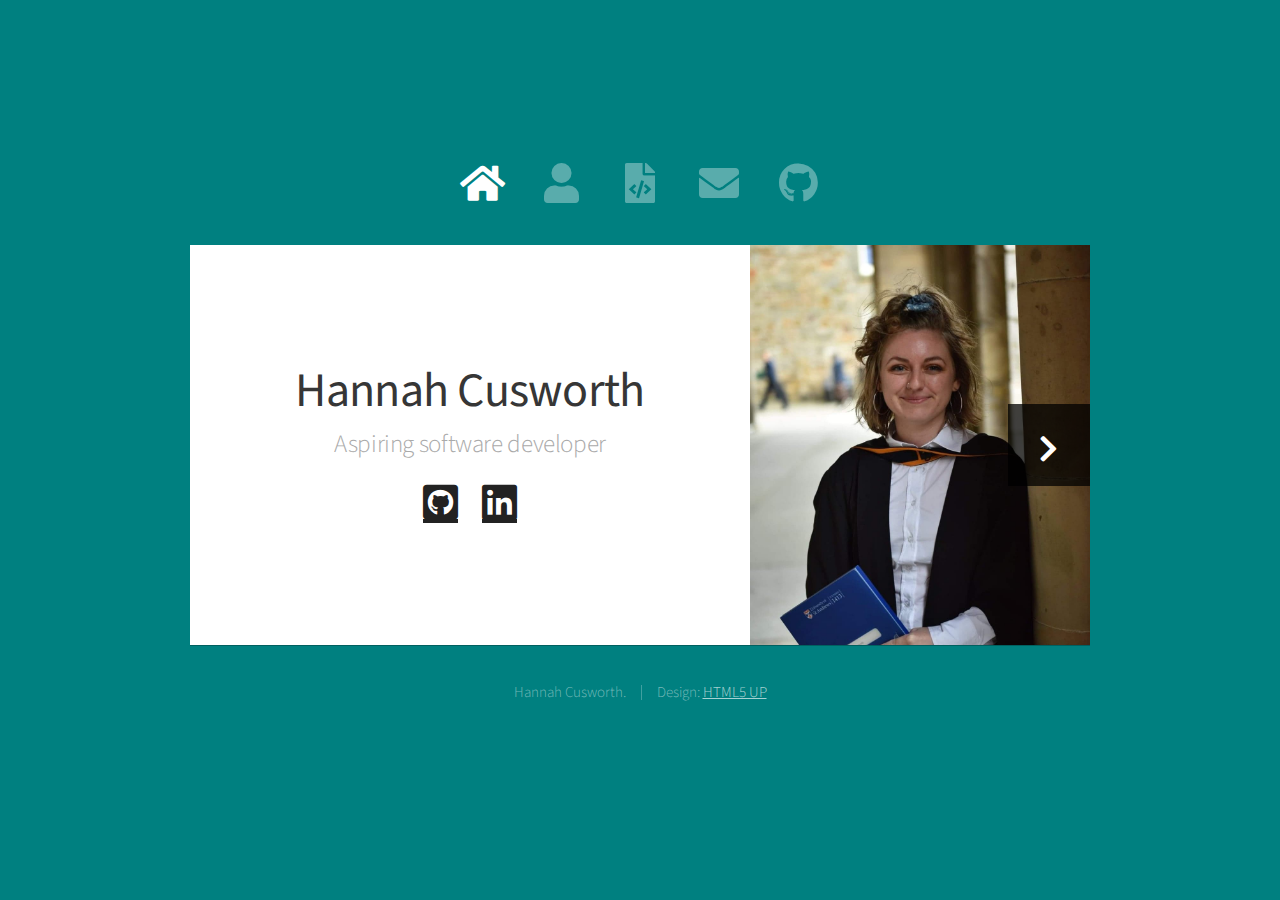
==== index.html @ 57ded495 "Changed links to demo and code to icons." ====
<!DOCTYPE HTML>
<!--
	Astral by HTML5 UP
	html5up.net | @ajlkn
	Free for personal and commercial use under the CCA 3.0 license (html5up.net/license)
-->
<html>
	<head>
		<title>Hannah Cusworth</title>
		<meta charset="utf-8" />
		<meta name="viewport" content="width=device-width, initial-scale=1, user-scalable=no" />
		<link rel="stylesheet" href="assets/css/main.css" />
		<link rel="shortcut icon" type="image/png" href="images/favicon.ico"/>
		<noscript><link rel="stylesheet" href="assets/css/noscript.css" /></noscript>
	</head>
	<body class="is-preload">

		<!-- Wrapper-->
			<div id="wrapper">

				<!-- Nav -->
					<nav id="nav">
						<a href="#" class="icon solid fa-home"><span>Home</span></a>
						<a href="#about" class="icon solid  fa-user"><span>About</span></a>
						<a href="#work" class="icon solid fa-file-code"><span>Work</span></a>
		
						<a href="#contact" class="icon solid fa-envelope"><span>Contact</span></a>
						<a href="https://github.com/hannah-cusworth" class="icon brands  fa-github"><span>GitHub</span></a>
						
					</nav>

				<!-- Main -->
					<div id="main">

						<!-- Me -->
							<article id="home" class="panel intro">
								<header>
									<h1 class="title">Hannah Cusworth</h1>
									<p class="title">Aspiring software developer</p>
									<div class="icon-box">
									
										<a href="https://github.com/hannah-cusworth" class="icon_home icons fab fa-github-square fa-2x"></a>
										<a href="https://www.linkedin.com/in/hannah-cusworth-ba24771a6/" class="icon_home icons fab fa-linkedin fa-2x"></a>
									
									</div>

								</header>
								<a href="#about" class="jumplink pic">
									<span class="arrow icon solid fa-chevron-right"><span>See my work</span></span>
									<img src="images/graduation.jpg" alt="" />
								</a>
							</article>
						<!-- About -->
						<article id="about" class="panel">
							<header>
								<h1>
								   <i class="icon solid fa-user"></i> 
								   <span class="headings">About</span>
							   </h1>
						   </header>	
							<hr>
							<div class="row">
								<div class="col-7 col-12-medium">															
										<p class="main">
											I'm a history graduate and self-taught programmer currently 
											looking for my first job in the technology sector. Having spent 
											the last few months self-teaching, I'm particularly excited to 
											understand how software is developed in a commercial setting and 
											learn from the expertise of other developers.  	
										</p>
										<p class="main">
											I first caught the software bug when I challenged myself to 
											build a website about my Master's thesis. Intrigued, I enrolled 
											on Harvard's Introduction to Computer Science program online, 
											which aims to teach its students to how to think algorithmically 
											and solve problems efficiently over the course of 8 weeks.
										</p>
										<p class="main">
											Initially, I thought coding might be a challenging new hobby but  
											by the time I finished the course, I had come to realise that 
											programming in fact offered me everything I was looking for 
											in a career: the opportunity to learn something new every day, 
											a collaborative work setting and develop a set of skills with 
											endless problem solving potential. 
										</p>					
										<p class="main">
											Thank you for taking the time to look at my work, I really appreciate it.
										</p>
								</div>
								
								<div class="col-5 col-12-medium">
									
										<div class="col-6-medium about_col">
											<h3>
												<i class="icon solid fa-graduation-cap"></i> 
												<span class="headings">Education</span>
											</h3>
											<div class="info">
												<h6>University of St Andrews <span>2018-2019</span></h6> 
												<p>Master's Modern History <span>Merit</span></p>
												<h6>University of Cambridge <span>2014-2018</span></h6>
												<p>BA (Hons) History and Law <span>First</span></p>
												<h6>Wilmslow High School <span>2012-2014</span></h6>
												<p style="margin: 0">A-Levels: <span>Maths (A); Chemistry (A); </span></p>
												<p ><span id="alevels">History (A*); English Lit (A)</span></p>
											</div>
										</div>
										



									
									<div class="col-6-medium" id="courses">
										<h3><i class="icon solid fa-laptop-code"></i><span class="headings">CS Courses</span></h3>
										<div class="info">
											<h6>CS50's Introduction to Computer Science 
												
											</h6>
											<p>
												HarvardX Online <a href="https://cs50.harvard.edu/x/2020/syllabus/">Syllabus</a>
											</p>
											<h6>CS50 Web Programming with Python and Javascript 	
											</h6>
											<p>
												HarvardX Online <a href="https://cs50.harvard.edu/web/"> Syllabus</span></a> 
											</p>
										</div>
									</div>
								
									<div class="col-12-medium">
										<div  id="about-icon-box">
										
											<div class="icon-boxes col-12">
												<a href="https://github.com/hannah-cusworth" class="icons fab fa-github-square fa-2x"></a>
											</div>
											<div class="icon-boxes">
												<a href="https://www.linkedin.com/in/hannah-cusworth-ba24771a6/" class="icons fab fa-linkedin fa-2x"></a>
											</div>
											<div class="icon-boxes" >
												<button>Download CV</button>
											</div>
									</div>
								</div>
							</div>
						</div>
							
							
						</article>
						<!-- Work -->
							<article id="work" class="panel">
								<header>
									<h1>
										<i class="icon solid fa-file-code"></i> 
										<span class="headings">Work</span>
									</h1>
								</header>
								<hr>
								
								<h2 class="project-title">Job Manager
									<a class="tooltip" href="https://cml-job-manager.herokuapp.com/login?next=/">
										<img class="links" id="demolink" type="image/png" src="images/icons/icons8-link-52.png">
										<span class="tooltiptext">Demo</span>
									</a>
									<a class="tooltip" href="https://github.com/hannah-cusworth/CML-job-manager">
										<img class="links" type="image/png" src="images/icons/icons8-inspect-code-50.png">
										<span class="tooltiptext">Code</span>
									</a>
									
								<span class="technologies">
									<img class="tech" type="image/png" src="images/icons/icons8-python-50-2.png">
									<img class="tech" type="image/png" src="images/icons/icons8-django-50.png">
									<img class="tech" type="image/png" src="images/icons/icons8-postgresql-50.png">
									<img class="tech"type="image/png" src="images/icons/icons8-javascript-50.png">
									<img class="tech" type="image/png" src="images/icons/icons8-jquery-50.png">
								 </span>
								</h2> 
									<p class="main">
										This is a job management web application that I built for my Dad who works as a locksmith. 
										He needed a way of collecting and organising the details of his clients, addresses and job descriptions in one place. 
									</p>
									<p class="main">
										The software performs three main functions: it allows new clients to submit their contact information, address details
										and job description in a standardised format; tracks the status of jobs, and; provides an interface for editing, searching
										and exploring the relational data in an intutive way. 
									</p>
									
									
									
									
									<!-- Slideshow container -->
									
									<div class="slideshow-container">

									<!-- Full-width images with number and caption text -->
									<div class="mySlides fade">
									<div class="numbertext">Authentication</div>
									<img src="images/gifs/authentication.gif" style="width:100%">
									
									</div>
									
									
									<div class="mySlides fade">
									<div class="numbertext">Forms</div>
									<img src="images/gifs/form.gif" style="width:100%">
									
									</div>
									
									<div class="mySlides fade">
									<div class="numbertext">Job Status</div>
									<img src="images/gifs/status.gif" style="width:100%">
									
									</div>

									<div class="mySlides fade">
										<div class="numbertext">Detail Pages</div>
										<img src="images/gifs/editing.gif" style="width:100%">
										
									</div>

									<div class="mySlides fade">
										<div class="numbertext">Search</div>
										<img src="images/gifs/search.gif" style="width:100%">
										
									</div>
									
								
									<!-- Next and previous buttons -->
									<a class="prev" onclick="plusSlides(-1)">&#10094;</a>
									<a class="next" onclick="plusSlides(1)">&#10095;</a>
								</div>
								
								
								<!-- The dots/circles -->
								<div style="text-align:center">
									<span class="dot" onclick="currentSlide(1)"></span>
									<span class="dot" onclick="currentSlide(2)"></span>
									<span class="dot" onclick="currentSlide(3)"></span>
									<span class="dot" onclick="currentSlide(4)"></span>
									<span class="dot" onclick="currentSlide(5)"></span>
								</div>
								

								<!-- Text box-->
								<!-- one -->
								<div class="caption"> 
									<p>
										<span class="caption_head">Authentication:</span> Built using Django's out-of-the-box authentication system. Login is required for all pages except the new job form. No 'sign up'/'forgot password' functionality - all authentication will be controlled by site administrator.
									</p>
								</div>
								<!-- two -->
								<div class="caption"> 
									<p>
										<span class="caption_head">Form:</span> Built using Django's ModelForms. Form validation requires a valid UK postcode and contact number. Billing address form is optional.
									</p>
								</div>
								<!-- three -->
								<div class="caption">
									<p>
										<span class="caption_head">Job status:</span> Jobs can be moved between the 'Inbox', 'Current' and 'Archived' pages without reloading the page. Each entry can be clicked to open a details page in a new window.
									</p>
								</div>
								<!-- four -->
								<div class="caption">
									<p>
										<span class="caption_head">Detail Pages</span> Client-submitted data is editable. User can navigate between associated jobs, addresses and clients without closing the window.
									</p>
								</div>
								<!-- five -->
								<div class="caption">
									<p>
										<span class="caption_head">Search:</span>User can search by person, address or job from within one page. Jobs are searchable by the details the associated address or client fields.
									</p>
								</div>
							<br>	
							

							<h2 class="project-title">Maze Generator Visualizer
								<a class="tooltip" href="https://cml-job-manager.herokuapp.com/login?next=/">
									<img class="links" id="demolink" type="image/png" src="images/icons/icons8-link-52.png">
									<span class="tooltiptext">Demo</span>
								</a>
								<a class="tooltip" href="https://github.com/hannah-cusworth/CML-job-manager">
									<img class="links" type="image/png" src="images/icons/icons8-inspect-code-50.png">
									<span class="tooltiptext">Code</span>
								</a>
								<span class="technologies">
									<img class="tech" type="image/png" src="images/icons/icons8-python-50-2.png">
								</span>
							</h2>

							<p class="main">
								This project was inspired by a <a href="https://bost.ocks.org/mike/algorithms/">blog post</a> about visualizing algorithms by Mark Bostock, which uses a javascript library he created called D3.js to create highly aesthetic representations of how different algorithms execute. To create my own visualisations in Python, I chose to use Pygame because I wanted the tool to be interactive. I also drew upon James Buck's very helpful <a href="http://weblog.jamisbuck.org/2011/2/7/maze-generation-algorithm-recap">curation of different maze alogrithms</a>.
							</p>
								<br>
								<iframe src="https://trinket.io/embed/pygame/4ee05dd155?toggleCode=true" width="100%" height="600" frameborder="0" marginwidth="0" marginheight="0" allowfullscreen></iframe>

														
							</article>
						
						
						
						<!-- Contact -->
							<article id="contact" class="panel">
								<header>
									<h1>
										<i class="icon solid fa-envelope"></i> 
										<span class="headings">Contact</span>
									</h1>
								</header>
								<hr>
								<form id="contactform" action="https://formspree.io/xbjapvaq" method="POST">
									<div>
										<div class="row">
											<div class="col-6 col-12-medium">
												<input type="text" name="name" placeholder="Name" />
											</div>
											<div class="col-6 col-12-medium">
												<input type="text" name="email" placeholder="Email" />
											</div>
											<div class="col-12">
												<input type="text" name="subject" placeholder="Subject" />
											</div>
											<div class="col-12">
												<textarea name="message" placeholder="Message" rows="6"></textarea>
												
											</div>
											<div class="col-12">
												<input type="submit" value="Submit" />
											</div>
										</div>
									</div>
								</form>
							</article>

					</div>

				<!-- Footer -->
					<div id="footer">
						<ul class="copyright">
							<li> Hannah Cusworth.</li><li>Design: <a href="http://html5up.net">HTML5 UP</a></li>
						</ul>
					</div>

			</div>

		<!-- Scripts -->
			<script src="assets/js/jquery.min.js"></script>
			<script src="assets/js/browser.min.js"></script>
			<script src="assets/js/breakpoints.min.js"></script>
			<script src="assets/js/util.js"></script>
			<script src="assets/js/main.js"></script>
			<script src="assets/js/carousel.js"></script>

	</body>
</html>
<!---<div class="icon-box-project ">
	<div class="icon-boxes-project tooltip ">
		<a href="https://github.com/hannah-cusworth" class="icons fab fa-github-square fa-2x ">
		<span class="tooltiptext">Code</span>
		</a>
	</div>
	<div class="icon-boxes-project tooltip">
		<a href="https://cml-job-manager.herokuapp.com/login?next=/" class=" icons fas fa-external-link-square-alt fa-2x">
		<span class="tooltiptext">
			Demo
		</span>
		</a>
	</div> -->
---- assets/css/main.css ----
@import url("https://fonts.googleapis.com/css?family=Source+Sans+Pro:300,400,300italic,400italic");
@import url("fontawesome-all.min.css");

/*
	Astral by HTML5 UP
	html5up.net | @ajlkn
	Free for personal and commercial use under the CCA 3.0 license (html5up.net/license)
*/

html, body, div, span, applet, object,
iframe, h1, h2, h3, h4, h5, h6, p, blockquote,
pre, a, abbr, acronym, address, big, cite,
code, del, dfn, em, img, ins, kbd, q, s, samp,
small, strike, strong, sub, sup, tt, var, b,
u, i, center, dl, dt, dd, ol, ul, li, fieldset,
form, label, legend, table, caption, tbody,
tfoot, thead, tr, th, td, article, aside,
canvas, details, embed, figure, figcaption,
footer, header, hgroup, menu, nav, output, ruby,
section, summary, time, mark, audio, video {
	margin: 0;
	padding: 0;
	border: 0;
	font-size: 100%;
	font: inherit;
	vertical-align: baseline;}

article, aside, details, figcaption, figure,
footer, header, hgroup, menu, nav, section {
	display: block;}

body {
	line-height: 1;
}

ol, ul {
	list-style: none;
}

blockquote, q {
	quotes: none;
}

	blockquote:before, blockquote:after, q:before, q:after {
		content: '';
		content: none;
	}

table {
	border-collapse: collapse;
	border-spacing: 0;
}

body {
	-webkit-text-size-adjust: none;
}

mark {
	background-color: transparent;
	color: inherit;
}

input::-moz-focus-inner {
	border: 0;
	padding: 0;
}

input, select, textarea {
	-moz-appearance: none;
	-webkit-appearance: none;
	-ms-appearance: none;
	appearance: none;
}

/* Custom */
	/* Tooltip */
	.tooltip{
		position: relative;
		display: inline-block;
	}

	.tooltip .tooltiptext {
		font-weight: 300;
		font-family: 'Source Sans Pro', sans-serif;
		visibility: hidden;
		position: absolute;
		background: #222222;
		color: #ffffff;
		font-size: 0.3em;
		line-height: 30px;
		height: 30px;
		width: 50px;
		left: 50%;
		top: 100%;
		margin-left: -25.6px;
		text-align: center; 	
		}

		.tooltip .tooltiptext::after {
			content: " ";
		position: absolute;
		bottom: 100%;  /* At the top of the tooltip */
		left: 50%;
		margin-left: -5px;
		border-width: 5px;
		border-style: solid;
		border-color: transparent transparent black transparent;
		}

		.tooltip:hover .tooltiptext {
			visibility: visible;
		}

	/* About Page */
	.main {
		font-size: 14pt;
		line-height: 1.5;
		margin-top: 0;
		margin-bottom: 1em;
	}
	
	
	
	.info p {
		margin-bottom: 0.5em;
		
	}

	.info h6 {
		font-size: 14pt;
	}

	.info p {
		font-size: 12pt;
	}
	
	

	.info span, .info a {
		display: inline;
		font-size: 12pt;
		float: right;
	}
	

	#alevels  {
		line-height: 1em;
	}

	.about_col {
		margin-bottom: 2em;
	}

	
	#courses {
		margin-bottom: 1em;
	}

	#about-icon-box{
		
		margin: auto;
		
		text-align: center;
	}
	/* Icons */
	.icons{
		color: rgb(34, 34, 34);
	}

	#demolink{
		width: 27px;
		height: 27px;
		margin-left: 8px;
	}

	.icon-box{
		padding-top: 20px;
		margin: auto;
		width: 50%;
		text-align: center;
		
	}

	.icon-boxes{
		display: inline;
		padding: 10px;
		vertical-align: top;
	}

	.icon_home {
		display:inline;
		padding: 10px;	
	}
	

	/* Work page */
	
	
	.links{
		width: 30px;
		height: 30px;
	
	}

	.headings{
		padding: 0.5em;
		
	}
	.project-title {
		margin-bottom: 30px;
		line-height: 30px;
		
	}
	.tech {
		width: 30px;
		height: 30px;
		float: right;
		margin: 0px 5px;
	}
	

	.technologies {
		float:right;
	}
	
	

	.icon-boxes-project {
		padding: 0px 10px;
	}
	
	.icon-box-project {
		display: block;
		margin: auto;
		width: 50%;

	}

	
	
/* Home */
.title {
	text-align: center;
}


/* Carosel -- Adapted from https://www.w3schools.com/howto/howto_js_slideshow.asp */
* {box-sizing:border-box}

/* Slideshow container */
.slideshow-container {
  width: 100%;
  position: relative;
  margin: auto;
  padding-top: 15px;
  
}

/* Hide the images by default */
.mySlides {
  display: none;
}

/* Next & previous buttons */
.prev, .next {
  cursor: pointer;
  position: absolute;
  top: 50%;
  width: auto;
  margin-top: -22px;
  padding: 16px;
  color: white;
  font-weight: bold;
  font-size: 18px;
  transition: 0.6s ease;
  border-radius: 0 3px 3px 0;
  user-select: none;
}

/* Position the "next button" to the right */
.next {
  right: 0;
  border-radius: 3px 0 0 3px;
}

/* On hover, add a black background color with a little bit see-through */
.prev:hover, .next:hover {
  background-color: rgba(0,0,0,0.8);
}

/* Caption text */
.caption {
	margin: auto;
	font-size: 11pt;
	max-width: 600px;
	line-height:20px;
	padding-left: 10px;
	height: 60px;
	margin-bottom: 15px;
	
}
.caption_head{
	font-weight: bold;
}

/* Number text (1/3 etc) */
.numbertext {
  color: black;
  font-size: 14px;
  margin: 8px 0;
  padding: 0 12px;
  position: absolute;
  top: 0;
  font-weight: bold;
  background-color: white;
  
}

/* The dots/bullets/indicators */
.dot {
  cursor: pointer;
  height: 12px;
  width: 12px;
  margin: 0 2px;
  background-color: #bbb;
  border-radius: 50%;
  display: inline-block;
  transition: background-color 0.6s ease;
}

.active, .dot:hover {
  background-color: #717171;
}

.active.icon {
	background-color: teal;
}

/* Fading animation */
.fade {
  -webkit-animation-name: fade;
  -webkit-animation-duration: 1.5s;
  animation-name: fade;
  animation-duration: 1.5s;
}

@-webkit-keyframes fade {
  from {opacity: .4}
  to {opacity: 1}
}

@keyframes fade {
  from {opacity: .4}
  to {opacity: 1}
}
/* Row */

	.row {
		display: flex;
		flex-wrap: wrap;
		box-sizing: border-box;
		align-items: stretch;
	}

		.row > * {
			box-sizing: border-box;
		}

		.row.gtr-uniform > * > :last-child {
			margin-bottom: 0;
		}

		.row.aln-left {
			justify-content: flex-start;
		}

		.row.aln-center {
			justify-content: center;
		}

		.row.aln-right {
			justify-content: flex-end;
		}

		.row.aln-top {
			align-items: flex-start;
		}

		.row.aln-middle {
			align-items: center;
		}

		.row.aln-bottom {
			align-items: flex-end;
		}

		.row > .imp {
			order: -1;
		}

		.row > .col-1 {
			width: 8.33333%;
		}

		.row > .off-1 {
			margin-left: 8.33333%;
		}

		.row > .col-2 {
			width: 16.66667%;
		}

		.row > .off-2 {
			margin-left: 16.66667%;
		}

		.row > .col-3 {
			width: 25%;
		}

		.row > .off-3 {
			margin-left: 25%;
		}

		.row > .col-4 {
			width: 33.33333%;
		}

		.row > .off-4 {
			margin-left: 33.33333%;
		}

		.row > .col-5 {
			width: 41.66667%;
		}

		.row > .off-5 {
			margin-left: 41.66667%;
		}

		.row > .col-6 {
			width: 50%;
		}

		.row > .off-6 {
			margin-left: 50%;
		}

		.row > .col-7 {
			width: 58.33333%;
		}

		.row > .off-7 {
			margin-left: 58.33333%;
		}

		.row > .col-8 {
			width: 66.66667%;
		}

		.row > .off-8 {
			margin-left: 66.66667%;
		}

		.row > .col-9 {
			width: 75%;
		}

		.row > .off-9 {
			margin-left: 75%;
		}

		.row > .col-10 {
			width: 83.33333%;
		}

		.row > .off-10 {
			margin-left: 83.33333%;
		}

		.row > .col-11 {
			width: 91.66667%;
		}

		.row > .off-11 {
			margin-left: 91.66667%;
		}

		.row > .col-12 {
			width: 100%;
		}

		.row > .off-12 {
			margin-left: 100%;
		}

		.row.gtr-0 {
			margin-top: 0em;
			margin-left: 0em;
		}

			.row.gtr-0 > * {
				padding: 0em 0 0 0em;
			}

			.row.gtr-0.gtr-uniform {
				margin-top: 0em;
			}

				.row.gtr-0.gtr-uniform > * {
					padding-top: 0em;
				}

		.row.gtr-25 {
			margin-top: -0.3125em;
			margin-left: -0.3125em;
		}

			.row.gtr-25 > * {
				padding: 0.3125em 0 0 0.3125em;
			}

			.row.gtr-25.gtr-uniform {
				margin-top: -0.3125em;
			}

				.row.gtr-25.gtr-uniform > * {
					padding-top: 0.3125em;
				}

		.row.gtr-50 {
			margin-top: -0.625em;
			margin-left: -0.625em;
		}

			.row.gtr-50 > * {
				padding: 0.625em 0 0 0.625em;
			}

			.row.gtr-50.gtr-uniform {
				margin-top: -0.625em;
			}

				.row.gtr-50.gtr-uniform > * {
					padding-top: 0.625em;
				}

		.row {
			margin-top: -1.25em;
			margin-left: -1.25em;
		}

			.row > * {
				padding: 1.25em 0 0 1.25em;
			}

			.row.gtr-uniform {
				margin-top: -1.25em;
			}

				.row.gtr-uniform > * {
					padding-top: 1.25em;
				}

		.row.gtr-150 {
			margin-top: -1.875em;
			margin-left: -1.875em;
		}

			.row.gtr-150 > * {
				padding: 1.875em 0 0 1.875em;
			}

			.row.gtr-150.gtr-uniform {
				margin-top: -1.875em;
			}

				.row.gtr-150.gtr-uniform > * {
					padding-top: 1.875em;
				}

		.row.gtr-200 {
			margin-top: -2.5em;
			margin-left: -2.5em;
		}

			.row.gtr-200 > * {
				padding: 2.5em 0 0 2.5em;
			}

			.row.gtr-200.gtr-uniform {
				margin-top: -2.5em;
			}

				.row.gtr-200.gtr-uniform > * {
					padding-top: 2.5em;
				}

		@media screen and (max-width: 1680px) {

			.row {
				display: flex;
				flex-wrap: wrap;
				box-sizing: border-box;
				align-items: stretch;
			}

				.row > * {
					box-sizing: border-box;
				}

				.row.gtr-uniform > * > :last-child {
					margin-bottom: 0;
				}

				.row.aln-left {
					justify-content: flex-start;
				}

				.row.aln-center {
					justify-content: center;
				}

				.row.aln-right {
					justify-content: flex-end;
				}

				.row.aln-top {
					align-items: flex-start;
				}

				.row.aln-middle {
					align-items: center;
				}

				.row.aln-bottom {
					align-items: flex-end;
				}

				.row > .imp-xlarge {
					order: -1;
				}

				.row > .col-1-xlarge {
					width: 8.33333%;
				}

				.row > .off-1-xlarge {
					margin-left: 8.33333%;
				}

				.row > .col-2-xlarge {
					width: 16.66667%;
				}

				.row > .off-2-xlarge {
					margin-left: 16.66667%;
				}

				.row > .col-3-xlarge {
					width: 25%;
				}

				.row > .off-3-xlarge {
					margin-left: 25%;
				}

				.row > .col-4-xlarge {
					width: 33.33333%;
				}

				.row > .off-4-xlarge {
					margin-left: 33.33333%;
				}

				.row > .col-5-xlarge {
					width: 41.66667%;
				}

				.row > .off-5-xlarge {
					margin-left: 41.66667%;
				}

				.row > .col-6-xlarge {
					width: 50%;
				}

				.row > .off-6-xlarge {
					margin-left: 50%;
				}

				.row > .col-7-xlarge {
					width: 58.33333%;
				}

				.row > .off-7-xlarge {
					margin-left: 58.33333%;
				}

				.row > .col-8-xlarge {
					width: 66.66667%;
				}

				.row > .off-8-xlarge {
					margin-left: 66.66667%;
				}

				.row > .col-9-xlarge {
					width: 75%;
				}

				.row > .off-9-xlarge {
					margin-left: 75%;
				}

				.row > .col-10-xlarge {
					width: 83.33333%;
				}

				.row > .off-10-xlarge {
					margin-left: 83.33333%;
				}

				.row > .col-11-xlarge {
					width: 91.66667%;
				}

				.row > .off-11-xlarge {
					margin-left: 91.66667%;
				}

				.row > .col-12-xlarge {
					width: 100%;
				}

				.row > .off-12-xlarge {
					margin-left: 100%;
				}

				.row.gtr-0 {
					margin-top: 0em;
					margin-left: 0em;
				}

					.row.gtr-0 > * {
						padding: 0em 0 0 0em;
					}

					.row.gtr-0.gtr-uniform {
						margin-top: 0em;
					}

						.row.gtr-0.gtr-uniform > * {
							padding-top: 0em;
						}

				.row.gtr-25 {
					margin-top: -0.3125em;
					margin-left: -0.3125em;
				}

					.row.gtr-25 > * {
						padding: 0.3125em 0 0 0.3125em;
					}

					.row.gtr-25.gtr-uniform {
						margin-top: -0.3125em;
					}

						.row.gtr-25.gtr-uniform > * {
							padding-top: 0.3125em;
						}

				.row.gtr-50 {
					margin-top: -0.625em;
					margin-left: -0.625em;
				}

					.row.gtr-50 > * {
						padding: 0.625em 0 0 0.625em;
					}

					.row.gtr-50.gtr-uniform {
						margin-top: -0.625em;
					}

						.row.gtr-50.gtr-uniform > * {
							padding-top: 0.625em;
						}

				.row {
					margin-top: -1.25em;
					margin-left: -1.25em;
				}

					.row > * {
						padding: 1.25em 0 0 1.25em;
					}

					.row.gtr-uniform {
						margin-top: -1.25em;
					}

						.row.gtr-uniform > * {
							padding-top: 1.25em;
						}

				.row.gtr-150 {
					margin-top: -1.875em;
					margin-left: -1.875em;
				}

					.row.gtr-150 > * {
						padding: 1.875em 0 0 1.875em;
					}

					.row.gtr-150.gtr-uniform {
						margin-top: -1.875em;
					}

						.row.gtr-150.gtr-uniform > * {
							padding-top: 1.875em;
						}

				.row.gtr-200 {
					margin-top: -2.5em;
					margin-left: -2.5em;
				}

					.row.gtr-200 > * {
						padding: 2.5em 0 0 2.5em;
					}

					.row.gtr-200.gtr-uniform {
						margin-top: -2.5em;
					}

						.row.gtr-200.gtr-uniform > * {
							padding-top: 2.5em;
						}

		}

		@media screen and (max-width: 1280px) {

			.row {
				display: flex;
				flex-wrap: wrap;
				box-sizing: border-box;
				align-items: stretch;
			}

				.row > * {
					box-sizing: border-box;
				}

				.row.gtr-uniform > * > :last-child {
					margin-bottom: 0;
				}

				.row.aln-left {
					justify-content: flex-start;
				}

				.row.aln-center {
					justify-content: center;
				}

				.row.aln-right {
					justify-content: flex-end;
				}

				.row.aln-top {
					align-items: flex-start;
				}

				.row.aln-middle {
					align-items: center;
				}

				.row.aln-bottom {
					align-items: flex-end;
				}

				.row > .imp-large {
					order: -1;
				}

				.row > .col-1-large {
					width: 8.33333%;
				}

				.row > .off-1-large {
					margin-left: 8.33333%;
				}

				.row > .col-2-large {
					width: 16.66667%;
				}

				.row > .off-2-large {
					margin-left: 16.66667%;
				}

				.row > .col-3-large {
					width: 25%;
				}

				.row > .off-3-large {
					margin-left: 25%;
				}

				.row > .col-4-large {
					width: 33.33333%;
				}

				.row > .off-4-large {
					margin-left: 33.33333%;
				}

				.row > .col-5-large {
					width: 41.66667%;
				}

				.row > .off-5-large {
					margin-left: 41.66667%;
				}

				.row > .col-6-large {
					width: 50%;
				}

				.row > .off-6-large {
					margin-left: 50%;
				}

				.row > .col-7-large {
					width: 58.33333%;
				}

				.row > .off-7-large {
					margin-left: 58.33333%;
				}

				.row > .col-8-large {
					width: 66.66667%;
				}

				.row > .off-8-large {
					margin-left: 66.66667%;
				}

				.row > .col-9-large {
					width: 75%;
				}

				.row > .off-9-large {
					margin-left: 75%;
				}

				.row > .col-10-large {
					width: 83.33333%;
				}

				.row > .off-10-large {
					margin-left: 83.33333%;
				}

				.row > .col-11-large {
					width: 91.66667%;
				}

				.row > .off-11-large {
					margin-left: 91.66667%;
				}

				.row > .col-12-large {
					width: 100%;
				}

				.row > .off-12-large {
					margin-left: 100%;
				}

				.row.gtr-0 {
					margin-top: 0em;
					margin-left: 0em;
				}

					.row.gtr-0 > * {
						padding: 0em 0 0 0em;
					}

					.row.gtr-0.gtr-uniform {
						margin-top: 0em;
					}

						.row.gtr-0.gtr-uniform > * {
							padding-top: 0em;
						}

				.row.gtr-25 {
					margin-top: -0.3125em;
					margin-left: -0.3125em;
				}

					.row.gtr-25 > * {
						padding: 0.3125em 0 0 0.3125em;
					}

					.row.gtr-25.gtr-uniform {
						margin-top: -0.3125em;
					}

						.row.gtr-25.gtr-uniform > * {
							padding-top: 0.3125em;
						}

				.row.gtr-50 {
					margin-top: -0.625em;
					margin-left: -0.625em;
				}

					.row.gtr-50 > * {
						padding: 0.625em 0 0 0.625em;
					}

					.row.gtr-50.gtr-uniform {
						margin-top: -0.625em;
					}

						.row.gtr-50.gtr-uniform > * {
							padding-top: 0.625em;
						}

				.row {
					margin-top: -1.25em;
					margin-left: -1.25em;
				}

					.row > * {
						padding: 1.25em 0 0 1.25em;
					}

					.row.gtr-uniform {
						margin-top: -1.25em;
					}

						.row.gtr-uniform > * {
							padding-top: 1.25em;
						}

				.row.gtr-150 {
					margin-top: -1.875em;
					margin-left: -1.875em;
				}

					.row.gtr-150 > * {
						padding: 1.875em 0 0 1.875em;
					}

					.row.gtr-150.gtr-uniform {
						margin-top: -1.875em;
					}

						.row.gtr-150.gtr-uniform > * {
							padding-top: 1.875em;
						}

				.row.gtr-200 {
					margin-top: -2.5em;
					margin-left: -2.5em;
				}

					.row.gtr-200 > * {
						padding: 2.5em 0 0 2.5em;
					}

					.row.gtr-200.gtr-uniform {
						margin-top: -2.5em;
					}

						.row.gtr-200.gtr-uniform > * {
							padding-top: 2.5em;
						}

		}

		@media screen and (max-width: 980px) {

			.row {
				display: flex;
				flex-wrap: wrap;
				box-sizing: border-box;
				align-items: stretch;
			}

				.row > * {
					box-sizing: border-box;
				}

				.row.gtr-uniform > * > :last-child {
					margin-bottom: 0;
				}

				.row.aln-left {
					justify-content: flex-start;
				}

				.row.aln-center {
					justify-content: center;
				}

				.row.aln-right {
					justify-content: flex-end;
				}

				.row.aln-top {
					align-items: flex-start;
				}

				.row.aln-middle {
					align-items: center;
				}

				.row.aln-bottom {
					align-items: flex-end;
				}

				.row > .imp-medium {
					order: -1;
				}

				.row > .col-1-medium {
					width: 8.33333%;
				}

				.row > .off-1-medium {
					margin-left: 8.33333%;
				}

				.row > .col-2-medium {
					width: 16.66667%;
				}

				.row > .off-2-medium {
					margin-left: 16.66667%;
				}

				.row > .col-3-medium {
					width: 25%;
				}

				.row > .off-3-medium {
					margin-left: 25%;
				}

				.row > .col-4-medium {
					width: 33.33333%;
				}

				.row > .off-4-medium {
					margin-left: 33.33333%;
				}

				.row > .col-5-medium {
					width: 41.66667%;
				}

				.row > .off-5-medium {
					margin-left: 41.66667%;
				}

				.row > .col-6-medium {
					width: 50%;
				}

				.row > .off-6-medium {
					margin-left: 50%;
				}

				.row > .col-7-medium {
					width: 58.33333%;
				}

				.row > .off-7-medium {
					margin-left: 58.33333%;
				}

				.row > .col-8-medium {
					width: 66.66667%;
				}

				.row > .off-8-medium {
					margin-left: 66.66667%;
				}

				.row > .col-9-medium {
					width: 75%;
				}

				.row > .off-9-medium {
					margin-left: 75%;
				}

				.row > .col-10-medium {
					width: 83.33333%;
				}

				.row > .off-10-medium {
					margin-left: 83.33333%;
				}

				.row > .col-11-medium {
					width: 91.66667%;
				}

				.row > .off-11-medium {
					margin-left: 91.66667%;
				}

				.row > .col-12-medium {
					width: 100%;
				}

				.row > .off-12-medium {
					margin-left: 100%;
				}

				.row.gtr-0 {
					margin-top: 0em;
					margin-left: 0em;
				}

					.row.gtr-0 > * {
						padding: 0em 0 0 0em;
					}

					.row.gtr-0.gtr-uniform {
						margin-top: 0em;
					}

						.row.gtr-0.gtr-uniform > * {
							padding-top: 0em;
						}

				.row.gtr-25 {
					margin-top: -0.3125em;
					margin-left: -0.3125em;
				}

					.row.gtr-25 > * {
						padding: 0.3125em 0 0 0.3125em;
					}

					.row.gtr-25.gtr-uniform {
						margin-top: -0.3125em;
					}

						.row.gtr-25.gtr-uniform > * {
							padding-top: 0.3125em;
						}

				.row.gtr-50 {
					margin-top: -0.625em;
					margin-left: -0.625em;
				}

					.row.gtr-50 > * {
						padding: 0.625em 0 0 0.625em;
					}

					.row.gtr-50.gtr-uniform {
						margin-top: -0.625em;
					}

						.row.gtr-50.gtr-uniform > * {
							padding-top: 0.625em;
						}

				.row {
					margin-top: -1.25em;
					margin-left: -1.25em;
				}

					.row > * {
						padding: 1.25em 0 0 1.25em;
					}

					.row.gtr-uniform {
						margin-top: -1.25em;
					}

						.row.gtr-uniform > * {
							padding-top: 1.25em;
						}

				.row.gtr-150 {
					margin-top: -1.875em;
					margin-left: -1.875em;
				}

					.row.gtr-150 > * {
						padding: 1.875em 0 0 1.875em;
					}

					.row.gtr-150.gtr-uniform {
						margin-top: -1.875em;
					}

						.row.gtr-150.gtr-uniform > * {
							padding-top: 1.875em;
						}

				.row.gtr-200 {
					margin-top: -2.5em;
					margin-left: -2.5em;
				}

					.row.gtr-200 > * {
						padding: 2.5em 0 0 2.5em;
					}

					.row.gtr-200.gtr-uniform {
						margin-top: -2.5em;
					}

						.row.gtr-200.gtr-uniform > * {
							padding-top: 2.5em;
						}

		}

		@media screen and (max-width: 736px) {

			.row {
				display: flex;
				flex-wrap: wrap;
				box-sizing: border-box;
				align-items: stretch;
			}

				.row > * {
					box-sizing: border-box;
				}

				.row.gtr-uniform > * > :last-child {
					margin-bottom: 0;
				}

				.row.aln-left {
					justify-content: flex-start;
				}

				.row.aln-center {
					justify-content: center;
				}

				.row.aln-right {
					justify-content: flex-end;
				}

				.row.aln-top {
					align-items: flex-start;
				}

				.row.aln-middle {
					align-items: center;
				}

				.row.aln-bottom {
					align-items: flex-end;
				}

				.row > .imp-small {
					order: -1;
				}

				.row > .col-1-small {
					width: 8.33333%;
				}

				.row > .off-1-small {
					margin-left: 8.33333%;
				}

				.row > .col-2-small {
					width: 16.66667%;
				}

				.row > .off-2-small {
					margin-left: 16.66667%;
				}

				.row > .col-3-small {
					width: 25%;
				}

				.row > .off-3-small {
					margin-left: 25%;
				}

				.row > .col-4-small {
					width: 33.33333%;
				}

				.row > .off-4-small {
					margin-left: 33.33333%;
				}

				.row > .col-5-small {
					width: 41.66667%;
				}

				.row > .off-5-small {
					margin-left: 41.66667%;
				}

				.row > .col-6-small {
					width: 50%;
				}

				.row > .off-6-small {
					margin-left: 50%;
				}

				.row > .col-7-small {
					width: 58.33333%;
				}

				.row > .off-7-small {
					margin-left: 58.33333%;
				}

				.row > .col-8-small {
					width: 66.66667%;
				}

				.row > .off-8-small {
					margin-left: 66.66667%;
				}

				.row > .col-9-small {
					width: 75%;
				}

				.row > .off-9-small {
					margin-left: 75%;
				}

				.row > .col-10-small {
					width: 83.33333%;
				}

				.row > .off-10-small {
					margin-left: 83.33333%;
				}

				.row > .col-11-small {
					width: 91.66667%;
				}

				.row > .off-11-small {
					margin-left: 91.66667%;
				}

				.row > .col-12-small {
					width: 100%;
				}

				.row > .off-12-small {
					margin-left: 100%;
				}

				.row.gtr-0 {
					margin-top: 0em;
					margin-left: 0em;
				}

					.row.gtr-0 > * {
						padding: 0em 0 0 0em;
					}

					.row.gtr-0.gtr-uniform {
						margin-top: 0em;
					}

						.row.gtr-0.gtr-uniform > * {
							padding-top: 0em;
						}

				.row.gtr-25 {
					margin-top: -0.3125em;
					margin-left: -0.3125em;
				}

					.row.gtr-25 > * {
						padding: 0.3125em 0 0 0.3125em;
					}

					.row.gtr-25.gtr-uniform {
						margin-top: -0.3125em;
					}

						.row.gtr-25.gtr-uniform > * {
							padding-top: 0.3125em;
						}

				.row.gtr-50 {
					margin-top: -0.625em;
					margin-left: -0.625em;
				}

					.row.gtr-50 > * {
						padding: 0.625em 0 0 0.625em;
					}

					.row.gtr-50.gtr-uniform {
						margin-top: -0.625em;
					}

						.row.gtr-50.gtr-uniform > * {
							padding-top: 0.625em;
						}

				.row {
					margin-top: -1.25em;
					margin-left: -1.25em;
				}

					.row > * {
						padding: 1.25em 0 0 1.25em;
					}

					.row.gtr-uniform {
						margin-top: -1.25em;
					}

						.row.gtr-uniform > * {
							padding-top: 1.25em;
						}

				.row.gtr-150 {
					margin-top: -1.875em;
					margin-left: -1.875em;
				}

					.row.gtr-150 > * {
						padding: 1.875em 0 0 1.875em;
					}

					.row.gtr-150.gtr-uniform {
						margin-top: -1.875em;
					}

						.row.gtr-150.gtr-uniform > * {
							padding-top: 1.875em;
						}

				.row.gtr-200 {
					margin-top: -2.5em;
					margin-left: -2.5em;
				}

					.row.gtr-200 > * {
						padding: 2.5em 0 0 2.5em;
					}

					.row.gtr-200.gtr-uniform {
						margin-top: -2.5em;
					}

						.row.gtr-200.gtr-uniform > * {
							padding-top: 2.5em;
						}

		}

/* Basic */

	html {
		box-sizing: border-box;
	}

	*, *:before, *:after {
		box-sizing: inherit;
	}

	body {
		background-color: teal;
		background-size: auto, 100% 100%;
		background-attachment: fixed;
		overflow-y: scroll;
	}

		body.is-preload *, body.is-preload *:before, body.is-preload *:after {
			-moz-animation: none !important;
			-webkit-animation: none !important;
			-ms-animation: none !important;
			animation: none !important;
			-moz-transition: none !important;
			-webkit-transition: none !important;
			-ms-transition: none !important;
			transition: none !important;
		}

	body, input, textarea, select {
		font-family: 'Source Sans Pro', sans-serif;
		font-weight: 300;
		color: #777777;
		font-size: 20pt;
		line-height: 1.75em;
	}

		@media screen and (max-width: 1680px) {

			body, input, textarea, select {
				font-size: 15pt;
			}

		}
/*
		@media screen and (max-width: 1280px) {

			body, input, textarea, select {
				font-size: 14pt;
			}

		}

		@media screen and (max-width: 736px) {

			body, input, textarea, select {
				font-size: 12pt;
			}

		}

		@media screen and (max-width: 360px) {

			body, input, textarea, select {
				font-size: 11pt;
			}

		}
*/
	strong, b, h1, h2, h3, h4, h5, h6 {
		font-weight: 400;
		color: #363636;
	}

	h1 {
		font-size: 2.4em;
		letter-spacing: -0.015em;
	}

	h2 {
		font-size: 1.8em;
		letter-spacing: -0.015em;
	}

	h3, h4, h5, h6 {
		font-size: 1.25em;
		letter-spacing: -0.015em;
	}

	@media screen and (max-width: 736px) {

		h1 {
			font-size: 1.75em;
		}

		h2 {
			font-size: 1.375em;
		}

		h3, h4, h5, h6 {
			font-size: 1em;
		}

	}

	blockquote {
		border-left: solid 0.5em #ddd;
		padding: 1em 0 1em 2em;
		font-style: italic;
	}

	em, i {
		font-style: italic;
	}

	hr {
		border: 0;
		border-top: solid 1px #ddd;
		padding: 1.5em 0 0 0;
		margin: 1.75em 0 0 0;
	}

	sub {
		position: relative;
		top: 0.5em;
		font-size: 0.8em;
	}

	sup {
		position: relative;
		top: -0.5em;
		font-size: 0.8em;
	}

	br.clear {
		clear: both;
	}

	p, ul, ol, dl, table, blockquote, form {
		margin-bottom: 2em;
	}

/* Table */

	table {
		width: 100%;
	}

		table.default tbody tr {
			border-bottom: solid 1px #f4f4f4;
		}

		table.default td {
			padding: 0.5em 1em 0.5em 1em;
		}

		table.default th {
			text-align: left;
			font-weight: 400;
			padding: 0.5em 1em 0.5em 1em;
		}

		table.default thead {
			border-bottom: solid 2px #f4f4f4;
		}

/* Form */

	form label {
		display: block;
		font-weight: 400;
		color: #363636;
		margin: 0 0 1em 0;
	}

	form input[type="text"],
	form input[type="email"],
	form input[type="password"],
	form select,
	form textarea {
		-webkit-appearance: none;
		border: 0;
		background: #f4f4f4;
		padding: 0.75em;
		width: 100%;
		-moz-transition: background-color .25s ease-in-out;
		-webkit-transition: background-color .25s ease-in-out;
		-ms-transition: background-color .25s ease-in-out;
		transition: background-color .25s ease-in-out;
	}

		form input[type="text"]:focus,
		form input[type="email"]:focus,
		form input[type="password"]:focus,
		form select:focus,
		form textarea:focus {
			background: #f8f8f8;
		}

	form input[type="text"],
	form input[type="email"],
	form input[type="password"],
	form select {
		line-height: 1.35em;
	}

	form ::-webkit-input-placeholder {
		color: #999;
	}

	form :-moz-placeholder {
		color: #999;
	}

	form ::-moz-placeholder {
		color: #999;
	}

	form :-ms-input-placeholder {
		color: #999;
	}

/* Section/Article */

	section, article {
		margin-bottom: 3em;
	}

		section > :last-child, section:last-child, article > :last-child, article:last-child {
			margin-bottom: 0;
		}

	header {
		margin: 0 0 1.5em 0;
	}

		header > p {
			margin: 0.5em 0 0 0;
			color: #aaa;
		}

		@media screen and (max-width: 736px) {

			header {
				margin: 0 0 1em 0;
			}

		}

/* Image */

	.image {
		display: inline-block;
	}

		.image img {
			display: block;
			width: 100%;
		}

		.image.fit {
			display: block;
			width: 100%;
		}

		.image.featured {
			display: block;
			width: 100%;
			margin: 0 0 2em 0;
		}

		.image.left {
			float: left;
			margin: 0 2em 2em 0;
		}

		.image.centered {
			display: block;
			margin: 0 0 2em 0;
		}

			.image.centered img {
				margin: 0 auto;
				width: auto;
			}

/* Button */

	input[type="button"],
	input[type="submit"],
	input[type="reset"],
	button,
	.button {
		-moz-transition: background-color .25s ease-in-out;
		-webkit-transition: background-color .25s ease-in-out;
		-ms-transition: background-color .25s ease-in-out;
		transition: background-color .25s ease-in-out;
		-webkit-appearance: none;
		display: inline-block;
		background-color: #222222;
		color: #ffffff;
		border: 0;
		cursor: pointer;
		outline: 0;
		padding: 0.7em 1.5em 0.7em 1.5em;
	}

		input[type="button"]:hover,
		input[type="submit"]:hover,
		input[type="reset"]:hover,
		button:hover,
		.button:hover {
			background-color: #333333;
		}

		input[type="button"]:active,
		input[type="submit"]:active,
		input[type="reset"]:active,
		button:active,
		.button:active {
			background-color: #444444;
		}

		input[type="button"].alt,
		input[type="submit"].alt,
		input[type="reset"].alt,
		button.alt,
		.button.alt {
			background-color: #777777;
		}

			input[type="button"].alt:hover,
			input[type="submit"].alt:hover,
			input[type="reset"].alt:hover,
			button.alt:hover,
			.button.alt:hover {
				background-color: #888888;
			}

			input[type="button"].alt:active,
			input[type="submit"].alt:active,
			input[type="reset"].alt:active,
			button.alt:active,
			.button.alt:active {
				background-color: #999999;
			}

		input[type="button"].small,
		input[type="submit"].small,
		input[type="reset"].small,
		button.small,
		.button.small {
			font-size: 0.75em;
		}

		input[type="button"].large,
		input[type="submit"].large,
		input[type="reset"].large,
		button.large,
		.button.large {
			font-size: 1.25em;
			padding: 0.5em 1.25em 0.5em 1.25em;
		}

		input[type="button"].xlarge,
		input[type="submit"].xlarge,
		input[type="reset"].xlarge,
		button.xlarge,
		.button.xlarge {
			font-size: 1.5em;
			padding: 0.5em 1.25em 0.5em 1.25em;
		}

		@media screen and (max-width: 736px) {

			input[type="button"],
			input[type="submit"],
			input[type="reset"],
			button,
			.button {
				width: 100%;
			}

		}

/* List */

	ul {
		list-style: disc;
		padding-left: 1em;
	}

		ul li {
			padding-left: 0.5em;
		}

	ol {
		list-style: decimal;
		padding-left: 1.25em;
	}

		ol li {
			padding-left: 0.25em;
		}

/* Actions */

	ul.actions {
		list-style: none;
		padding-left: 0;
	}

		ul.actions li {
			display: inline-block;
			padding-left: 0;
			margin: 0 0 0 0.5em;
		}

			ul.actions li:first-child {
				margin-left: 0;
			}

		@media screen and (max-width: 736px) {

			ul.actions li {
				display: block;
				margin: 0.75em 0 0 0;
			}

				ul.actions li:first-child {
					margin-top: 0;
				}

		}

/* Icons */

	.icon {
		text-decoration: none;
		position: relative;
		text-decoration: none;
	}

		.icon:before {
			-moz-osx-font-smoothing: grayscale;
			-webkit-font-smoothing: antialiased;
			display: inline-block;
			font-style: normal;
			font-variant: normal;
			text-rendering: auto;
			line-height: 1;
			text-transform: none !important;
			font-family: 'Font Awesome 5 Free';
			font-weight: 400;
		}

		.icon.solid:before {
			font-weight: 900;
		}

		.icon.brands:before {
			font-family: 'Font Awesome 5 Brands';
		}

		.icon:before {
			line-height: inherit;
		}

		.icon > .label {
			display: none;
		}

/* Nav */

	#nav {
		text-align: center;
		height: 4.25em;
		cursor: default;
	}

		#nav a {
			position: relative;
			display: inline-block;
			color: #ffffff;
			width: 1em;
			height: 1em;
			line-height: 0.9em;
			font-size: 2.5em;
			margin: 0 0.25em 0 0.25em;
			opacity: 0.35;
			outline: 0;
			-moz-transition: opacity .25s ease-in-out;
			-webkit-transition: opacity .25s ease-in-out;
			-ms-transition: opacity .25s ease-in-out;
			transition: opacity .25s ease-in-out;
		}

			#nav a.icon:before {
				padding-right: 0;
			}

			#nav a:before {
				font-size: 0.8em;
			}

			#nav a:after,  {
				content: '';
				display: block;
				position: absolute;
				left: 50%;
				bottom: -0.75em;
				margin-left: -0.5em;
				border-bottom: solid 0em #ffffff;
				border-left: solid 0.5em transparent;
				border-right: solid 0.5em transparent;
				-moz-transition: border-bottom-width .25s ease-in-out;
				-webkit-transition: border-bottom-width .25s ease-in-out;
				-ms-transition: border-bottom-width .25s ease-in-out;
				transition: border-bottom-width .25s ease-in-out;
			}
			

			#nav a span {
				display: block;
				position: absolute;
				background: #222222;
				color: #ffffff;
				top: -2.75em;
				font-size: 0.3em;
				height: 2.25em;
				line-height: 2.25em;
				left: 50%;
				opacity: 0;
				-moz-transition: opacity .25s ease-in-out;
				-webkit-transition: opacity .25s ease-in-out;
				-ms-transition: opacity .25s ease-in-out;
				transition: opacity .25s ease-in-out;
				width: 5.5em;
				margin-left: -2.75em;
				
			}

				#nav a span:after {
					content: '';
					display: block;
					position: absolute;
					bottom: -0.4em;
					left: 50%;
					margin-left: -0.6em;
					border-top: solid 0.6em #222222;
					border-left: solid 0.6em transparent;
					border-right: solid 0.6em transparent;
				}

			#nav a:hover {
				opacity: 1.0;
			}

				#nav a:hover span{
					opacity: 1.0;
				}

			#nav a.active {
				opacity: 1.0;
			}

				#nav a.active:after {
					border-bottom-width: 0.5em;
				}

		@media screen and (max-width: 980px) {

			#nav a span{
				display: none;
			}

		}

/* Wrapper */

	#wrapper {
		width: 45em;
		margin: 0 auto;
		min-height: 100vh;
		max-width: 100%;
		padding: 4em 0;
		display: -moz-flex;
		display: -webkit-flex;
		display: -ms-flex;
		display: flex;
		-moz-flex-direction: column;
		-webkit-flex-direction: column;
		-ms-flex-direction: column;
		flex-direction: column;
		-moz-align-items: center;
		-webkit-align-items: center;
		-ms-align-items: center;
		align-items: center;
		-moz-justify-content: center;
		-webkit-justify-content: center;
		-ms-justify-content: center;
		justify-content: center;
		-moz-transition: opacity 1s ease-in-out;
		-webkit-transition: opacity 1s ease-in-out;
		-ms-transition: opacity 1s ease-in-out;
		transition: opacity 1s ease-in-out;
	}

		body.is-preload #wrapper {
			opacity: 0;
		}

		@media screen and (max-width: 1280px) {

			#wrapper {
				padding: 3em 0;
				max-width: calc(100% - 6em);
			}

		}

		@media screen and (max-width: 980px) {

			#wrapper {
				padding: 1.5em 0;
				max-width: calc(100% - 8em);
			}

		}

		@media screen and (max-width: 736px) {

			#wrapper {
				padding: 1em 0;
				max-width: calc(100% - 2em);
			}

		}

		@media screen and (max-width: 360px) {

			#wrapper {
				padding: 1em 0;
				max-width: 100%;
			}

		}

/* Main */

	#main {
		position: relative;
		overflow: hidden;
		width: 100%;
		background: #ffffff;
		box-shadow: 0px 1px 0px 0px rgba(0, 0, 0, 0.25);
		-moz-transition: min-height 0.5s ease-in-out, max-height 0.5s ease-in-out;
		-webkit-transition: min-height 0.5s ease-in-out, max-height 0.5s ease-in-out;
		-ms-transition: min-height 0.5s ease-in-out, max-height 0.5s ease-in-out;
		transition: min-height 0.5s ease-in-out, max-height 0.5s ease-in-out;
	}

		#main > .panel {
			-moz-transition: opacity 0.25s ease-in-out;
			-webkit-transition: opacity 0.25s ease-in-out;
			-ms-transition: opacity 0.25s ease-in-out;
			transition: opacity 0.25s ease-in-out;
			margin-bottom: 0;
			position: relative;
			padding: 3.5em 2.5em 2.5em 2.5em;
			width: 100%;
		}

			#main > .panel.inactive {
				opacity: 0;
			}

			@media screen and (max-width: 736px) {

				#main > .panel {
					padding: 2em 1.5em 1.5em 1.5em;
				}

			}

			#main > .panel.intro {
				padding: 0;
				height: 20em;
				display: -moz-flex;
				display: -webkit-flex;
				display: -ms-flex;
				display: flex;
				-moz-flex-direction: row;
				-webkit-flex-direction: row;
				-ms-flex-direction: row;
				flex-direction: row;
				-moz-align-items: center;
				-webkit-align-items: center;
				-ms-align-items: center;
				align-items: center;
			}

				#main > .panel.intro .pic {
					text-decoration: none;
					position: relative;
					-moz-flex-grow: 0;
					-webkit-flex-grow: 0;
					-ms-flex-grow: 0;
					flex-grow: 0;
					-moz-flex-shrink: 0;
					-webkit-flex-shrink: 0;
					-ms-flex-shrink: 0;
					flex-shrink: 0;
					width: 17em;
					height: 100%;
				}

					#main > .panel.intro .pic:before {
						content: '';
						position: absolute;
						top: 0;
						left: 0;
						background: url("images/overlay.png");
						width: 100%;
						height: 100%;
						z-index: 1;
					}

					#main > .panel.intro .pic img {
						position: relative;
						display: block;
						position: absolute;
						top: 0;
						left: 0;
						width: 100%;
						height: 100%;
						-moz-object-fit: cover;
						-webkit-object-fit: cover;
						-ms-object-fit: cover;
						object-fit: cover;
						-moz-object-position: center;
						-webkit-object-position: center;
						-ms-object-position: center;
						object-position: center;
					}

					#main > .panel.intro .pic .arrow {
						display: block;
						position: absolute;
						right: 0;
						top: 50%;
						margin-top: -1.375em;
						width: 2.75em;
						height: 2.75em;
						background: #000;
						background: rgba(0, 0, 0, 0.75);
						color: #ffffff;
						text-align: center;
						line-height: 2.75em;
						font-size: 1.5em;
						z-index: 1;
						-moz-transition: width .15s ease-in-out, padding-right .15s ease-in-out;
						-webkit-transition: width .15s ease-in-out, padding-right .15s ease-in-out;
						-ms-transition: width .15s ease-in-out, padding-right .15s ease-in-out;
						transition: width .15s ease-in-out, padding-right .15s ease-in-out;
					}

						#main > .panel.intro .pic .arrow:before {
							position: relative;
							padding-right: 0;
							top: 0.125em;
						}

						#main > .panel.intro .pic .arrow span {
							display: block;
							text-indent: -9999px;
						}

					#main > .panel.intro .pic:hover .arrow {
						width: 3em;
						padding-right: 0.25em;
					}

				#main > .panel.intro header {
					-moz-flex-grow: 1;
					-webkit-flex-grow: 1;
					-ms-flex-grow: 1;
					flex-grow: 1;
					-moz-flex-shrink: 1;
					-webkit-flex-shrink: 1;
					-ms-flex-shrink: 1;
					flex-shrink: 1;
					padding: 3.5em 2.5em;
					margin-bottom: 0;
					width: 100%;
				}

					#main > .panel.intro header h1 {
						line-height: 1.25em;
						margin-bottom: 0;
					}

					#main > .panel.intro header p {
						letter-spacing: -0.015em;
						font-size: 1.25em;
						margin: 0.25em 0 0 0;
					}

				@media screen and (max-width: 980px) {

					#main > .panel.intro {
						-moz-flex-direction: column;
						-webkit-flex-direction: column;
						-ms-flex-direction: column;
						flex-direction: column;
						height: auto;
					}

						#main > .panel.intro .pic {
							height: 25em;
							width: 100%;
						}

						#main > .panel.intro header {
							padding: 4em;
							text-align: center;
						}

				}

				@media screen and (max-width: 736px) {

					#main > .panel.intro .pic {
						height: 20em;
					}

					#main > .panel.intro header {
						padding: 2.75em 2em 2.5em 2em;
					}

						#main > .panel.intro header p {
							font-size: 1em;
							margin: 0.25em 0 0 0;
						}

				}

/* Footer */

	#footer {
		color: rgba(255, 255, 255, 0.45);
		text-align: center;
		padding: 2em 0 0 0;
		font-size: 0.75em;
	}

		#footer a {
			color: #ddd;
			color: rgba(255, 255, 255, 0.65);
			-moz-transition: color .25s ease-in-out;
			-webkit-transition: color .25s ease-in-out;
			-ms-transition: color .25s ease-in-out;
			transition: color .25s ease-in-out;
		}

			#footer a:hover {
				color: white;
			}

		#footer .copyright {
			list-style: none;
			padding-left: 0;
		}

			#footer .copyright li {
				display: inline-block;
				padding-left: 1em;
				margin-left: 1em;
				border-left: solid 1px rgba(255, 255, 255, 0.25);
				line-height: 1;
			}

				#footer .copyright li:first-child {
					padding-left: 0;
					margin-left: 0;
					border-left: 0;
				}

		@media screen and (max-width: 736px) {

			#footer .copyright li {
				padding-left: 0.5em;
				margin-left: 0.5em;
			}

		}
---- assets/css/noscript.css ----
/*
	Astral by HTML5 UP
	html5up.net | @ajlkn
	Free for personal and commercial use under the CCA 3.0 license (html5up.net/license)
*/

/* Wrapper */

	#wrapper {
		opacity: 1 !important;
	}

/* Nav */

	#nav a {
		opacity: 1.0;
	}

		#nav a:before, #nav a:after {
			display: none;
		}

		#nav a span {
			top: 0;
			opacity: 1.0;
		}

			#nav a span:after {
				display: none;
			}

/* Main */

	#main {
		background: none;
		box-shadow: none;
	}

		#main > .panel {
			background: #ffffff;
			margin-bottom: 2em;
		}

			#main > .panel:last-child {
				margin-bottom: 0;
			}
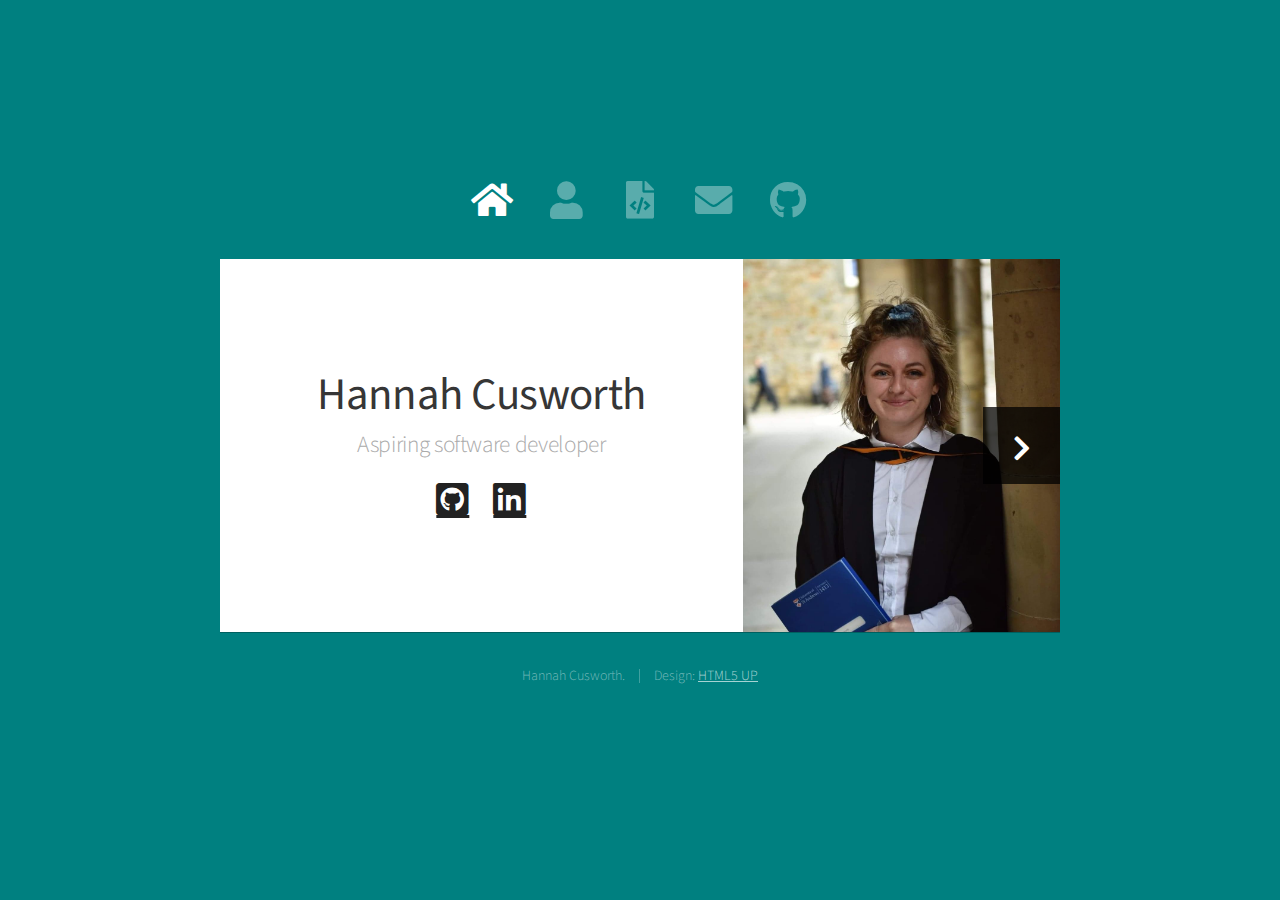
==== commit f74905a7: "Made some adjustments to css for viewing on mobile." ====
--- a/index.html
+++ b/index.html
@@ -117,7 +117,10 @@
 												
 											</h6>
 											<p>
-												HarvardX Online <a href="https://cs50.harvard.edu/x/2020/syllabus/">Syllabus</a>
+												HarvardX Online
+												<a href="https://github.com/hannah-cusworth/cs50">Problem Set Solutions</a>
+												<span>&ensp;</span>
+												<a href="https://cs50.harvard.edu/x/2020/syllabus/">Syllabus</a>
 											</p>
 											<h6>CS50 Web Programming with Python and Javascript 	
 											</h6>
@@ -137,7 +140,7 @@
 												<a href="https://www.linkedin.com/in/hannah-cusworth-ba24771a6/" class="icons fab fa-linkedin fa-2x"></a>
 											</div>
 											<div class="icon-boxes" >
-												<button>Download CV</button>
+												<button type="submit" onclick="window.open('images/Hannah Cusworth CV.pdf')"><i class="fa fa-download"></i>&ensp; Download CV</button>
 											</div>
 									</div>
 								</div>
@@ -156,7 +159,15 @@
 								</header>
 								<hr>
 								
-								<h2 class="project-title">Job Manager
+								<h2 class="project-title">
+									<span class="technologies">
+										<img class="tech" type="image/png" src="images/icons/icons8-python-50-2.png">
+										<img class="tech" type="image/png" src="images/icons/icons8-django-50.png">
+										<img class="tech" type="image/png" src="images/icons/icons8-postgresql-50.png">
+										<img class="tech"type="image/png" src="images/icons/icons8-javascript-50.png">
+										<img class="tech" type="image/png" src="images/icons/icons8-jquery-50.png">
+								 	</span>
+									Job Manager
 									<a class="tooltip" href="https://cml-job-manager.herokuapp.com/login?next=/">
 										<img class="links" id="demolink" type="image/png" src="images/icons/icons8-link-52.png">
 										<span class="tooltiptext">Demo</span>
@@ -165,24 +176,20 @@
 										<img class="links" type="image/png" src="images/icons/icons8-inspect-code-50.png">
 										<span class="tooltiptext">Code</span>
 									</a>
-									
-								<span class="technologies">
-									<img class="tech" type="image/png" src="images/icons/icons8-python-50-2.png">
-									<img class="tech" type="image/png" src="images/icons/icons8-django-50.png">
-									<img class="tech" type="image/png" src="images/icons/icons8-postgresql-50.png">
-									<img class="tech"type="image/png" src="images/icons/icons8-javascript-50.png">
-									<img class="tech" type="image/png" src="images/icons/icons8-jquery-50.png">
-								 </span>
 								</h2> 
-									<p class="main">
-										This is a job management web application that I built for my Dad who works as a locksmith. 
-										He needed a way of collecting and organising the details of his clients, addresses and job descriptions in one place. 
-									</p>
-									<p class="main">
-										The software performs three main functions: it allows new clients to submit their contact information, address details
-										and job description in a standardised format; tracks the status of jobs, and; provides an interface for editing, searching
-										and exploring the relational data in an intutive way. 
-									</p>
+								
+								<p class="main">
+									This is a job management web application that I built for my Dad who works as a locksmith. 
+									He needed a way of collecting and organising the details of his clients, addresses and job descriptions in one place. 
+								</p>
+								<p class="main">
+									The software performs three main functions: it allows new clients to submit their contact information, address details
+									and job description in a standardised format; tracks the status of jobs, and; provides an interface for editing, searching
+									and exploring the relational data in an intuitive way. 
+								</p>
+								<p class="main">
+									All server-side functionality is fully tested (test suite of 90+ unit tests).
+								</p>
 									
 									
 									
@@ -191,37 +198,27 @@
 									
 									<div class="slideshow-container">
 
-									<!-- Full-width images with number and caption text -->
+									<!-- Full-width images with caption text -->
 									<div class="mySlides fade">
-									<div class="numbertext">Authentication</div>
-									<img src="images/gifs/authentication.gif" style="width:100%">
-									
+									<video width=100% autoplay loop>
+										 <source src="images/videos/Status.mp4" type="video/mp4">
+									</video>
 									</div>
 									
 									
 									<div class="mySlides fade">
-									<div class="numbertext">Forms</div>
-									<img src="images/gifs/form.gif" style="width:100%">
-									
+									<video width=100% autoplay loop>
+										 <source src="images/videos/Edit.mp4" type="video/mp4">
+									</video>
 									</div>
 									
 									<div class="mySlides fade">
-									<div class="numbertext">Job Status</div>
-									<img src="images/gifs/status.gif" style="width:100%">
-									
-									</div>
-
-									<div class="mySlides fade">
-										<div class="numbertext">Detail Pages</div>
-										<img src="images/gifs/editing.gif" style="width:100%">
-										
-									</div>
-
-									<div class="mySlides fade">
-										<div class="numbertext">Search</div>
-										<img src="images/gifs/search.gif" style="width:100%">
-										
-									</div>
+									<video width=100% autoplay loop>
+										 <source src="images/videos/Search.mp4" type="video/mp4">
+									</video>
+									
+									</div>
+
 									
 								
 									<!-- Next and previous buttons -->
@@ -235,8 +232,6 @@
 									<span class="dot" onclick="currentSlide(1)"></span>
 									<span class="dot" onclick="currentSlide(2)"></span>
 									<span class="dot" onclick="currentSlide(3)"></span>
-									<span class="dot" onclick="currentSlide(4)"></span>
-									<span class="dot" onclick="currentSlide(5)"></span>
 								</div>
 								
 
@@ -244,56 +239,49 @@
 								<!-- one -->
 								<div class="caption"> 
 									<p>
-										<span class="caption_head">Authentication:</span> Built using Django's out-of-the-box authentication system. Login is required for all pages except the new job form. No 'sign up'/'forgot password' functionality - all authentication will be controlled by site administrator.
+										<span class="caption_head">Job Status:&ensp;</span>
+										New jobs are assigned the status of "Inbox" upon creation so they can edited, supplimented or deleted as required before they become "Current". "Current" jobs can then be moved to "Archive" once they are completed. The status of all jobs can be changed from any page.
 									</p>
 								</div>
 								<!-- two -->
 								<div class="caption"> 
 									<p>
-										<span class="caption_head">Form:</span> Built using Django's ModelForms. Form validation requires a valid UK postcode and contact number. Billing address form is optional.
+										<span class="caption_head">Detail Pages:&ensp;</span>
+										Clicking on a job, client or address will open a details page. Once the "Edit" button is clicked, all elements in red are fully editable. Clicking this button again will save all changes without the need to refresh the page. To navigate between related objects, click on the related jobs/clients/addresss links (client/address pages), or on the Client/Adress headers (job pages).
 									</p>
 								</div>
 								<!-- three -->
 								<div class="caption">
 									<p>
-										<span class="caption_head">Job status:</span> Jobs can be moved between the 'Inbox', 'Current' and 'Archived' pages without reloading the page. Each entry can be clicked to open a details page in a new window.
+										<span class="caption_head">Searching:&ensp;</span>
+										Searches can be performed by client, address or job. All jobs can be found using the Search tab irrespective of their status. A job can also be found by searching by the associated client name or address detail. All fields return entries containing the search query.
 									</p>
 								</div>
-								<!-- four -->
-								<div class="caption">
-									<p>
-										<span class="caption_head">Detail Pages</span> Client-submitted data is editable. User can navigate between associated jobs, addresses and clients without closing the window.
-									</p>
-								</div>
-								<!-- five -->
-								<div class="caption">
-									<p>
-										<span class="caption_head">Search:</span>User can search by person, address or job from within one page. Jobs are searchable by the details the associated address or client fields.
-									</p>
-								</div>
+								
 							<br>	
 							
 
-							<h2 class="project-title">Maze Generator Visualizer
-								<a class="tooltip" href="https://cml-job-manager.herokuapp.com/login?next=/">
+							<h2 class="project-title">
+								<span class="technologies">
+									<img class="tech" type="image/png" src="images/icons/icons8-python-50-2.png">
+								</span>
+								Maze Generator Visualizer
+								<a class="tooltip" href="https://trinket.io/library/trinkets/4ee05dd155">
 									<img class="links" id="demolink" type="image/png" src="images/icons/icons8-link-52.png">
 									<span class="tooltiptext">Demo</span>
 								</a>
-								<a class="tooltip" href="https://github.com/hannah-cusworth/CML-job-manager">
+								<a class="tooltip" href="https://github.com/hannah-cusworth/maze-generator">
 									<img class="links" type="image/png" src="images/icons/icons8-inspect-code-50.png">
 									<span class="tooltiptext">Code</span>
 								</a>
-								<span class="technologies">
-									<img class="tech" type="image/png" src="images/icons/icons8-python-50-2.png">
-								</span>
+								
 							</h2>
 
 							<p class="main">
 								This project was inspired by a <a href="https://bost.ocks.org/mike/algorithms/">blog post</a> about visualizing algorithms by Mark Bostock, which uses a javascript library he created called D3.js to create highly aesthetic representations of how different algorithms execute. To create my own visualisations in Python, I chose to use Pygame because I wanted the tool to be interactive. I also drew upon James Buck's very helpful <a href="http://weblog.jamisbuck.org/2011/2/7/maze-generation-algorithm-recap">curation of different maze alogrithms</a>.
 							</p>
 								<br>
-								<iframe src="https://trinket.io/embed/pygame/4ee05dd155?toggleCode=true" width="100%" height="600" frameborder="0" marginwidth="0" marginheight="0" allowfullscreen></iframe>
-
+								<iframe src="https://trinket.io/embed/pygame/4ee05dd155?toggleCode=true&showInstructions=true" width="100%" height="600" frameborder="0" marginwidth="0" marginheight="0" allowfullscreen></iframe>
 														
 							</article>
 						
--- a/assets/css/main.css
+++ b/assets/css/main.css
@@ -119,6 +119,42 @@
 		margin-bottom: 1em;
 	}
 	
+
+	@media screen and (max-width: 736px) {
+
+		.main {
+			font-size: 12pt;
+		}
+
+		.caption {
+			font-size: 9pt !important;
+			height: 85px !important;
+		}
+
+		.info h6 {
+			font-size: 12pt !important;
+		}
+
+		h3 {
+			font-size: 14pt !important;
+		}
+
+		.project-title {
+			font-size:	17pt !important;
+		}
+
+		.links {
+			width: 20px !important;
+			height: 20px !important;
+		}
+
+		#demolink {
+			width: 18px !important;
+			height: 18px !important;
+		}
+
+		
+	}
 	
 	
 	.info p {
@@ -237,6 +273,7 @@
 	}
 
 	
+
 	
 /* Home */
 .title {
@@ -291,12 +328,13 @@
 /* Caption text */
 .caption {
 	margin: auto;
-	font-size: 11pt;
-	max-width: 600px;
-	line-height:20px;
+	font-size: 12pt;
+	width: 100%;
+	line-height:1.3em;
 	padding-left: 10px;
+	margin-bottom: 15px;
+	display: block;
 	height: 60px;
-	margin-bottom: 15px;
 	
 }
 .caption_head{
@@ -1619,7 +1657,7 @@
 			}
 
 		}
-/*
+
 		@media screen and (max-width: 1280px) {
 
 			body, input, textarea, select {
@@ -1643,7 +1681,7 @@
 			}
 
 		}
-*/
+
 	strong, b, h1, h2, h3, h4, h5, h6 {
 		font-weight: 400;
 		color: #363636;
@@ -1821,7 +1859,27 @@
 			header {
 				margin: 0 0 1em 0;
 			}
-
+			
+		}
+
+		@media screen and (max-width: 751px) {
+			.project-title {
+				text-align: center;
+				line-height: 1.25em;
+
+			}
+			.technologies {
+				width: 100%;
+				margin: auto;
+				float: none;
+				display: block;
+			}
+			.tech {
+				float: none;
+				margin: 0.25px 0.5px;
+				height: 13px;
+				width: 13px;
+			}
 		}
 
 /* Image */
